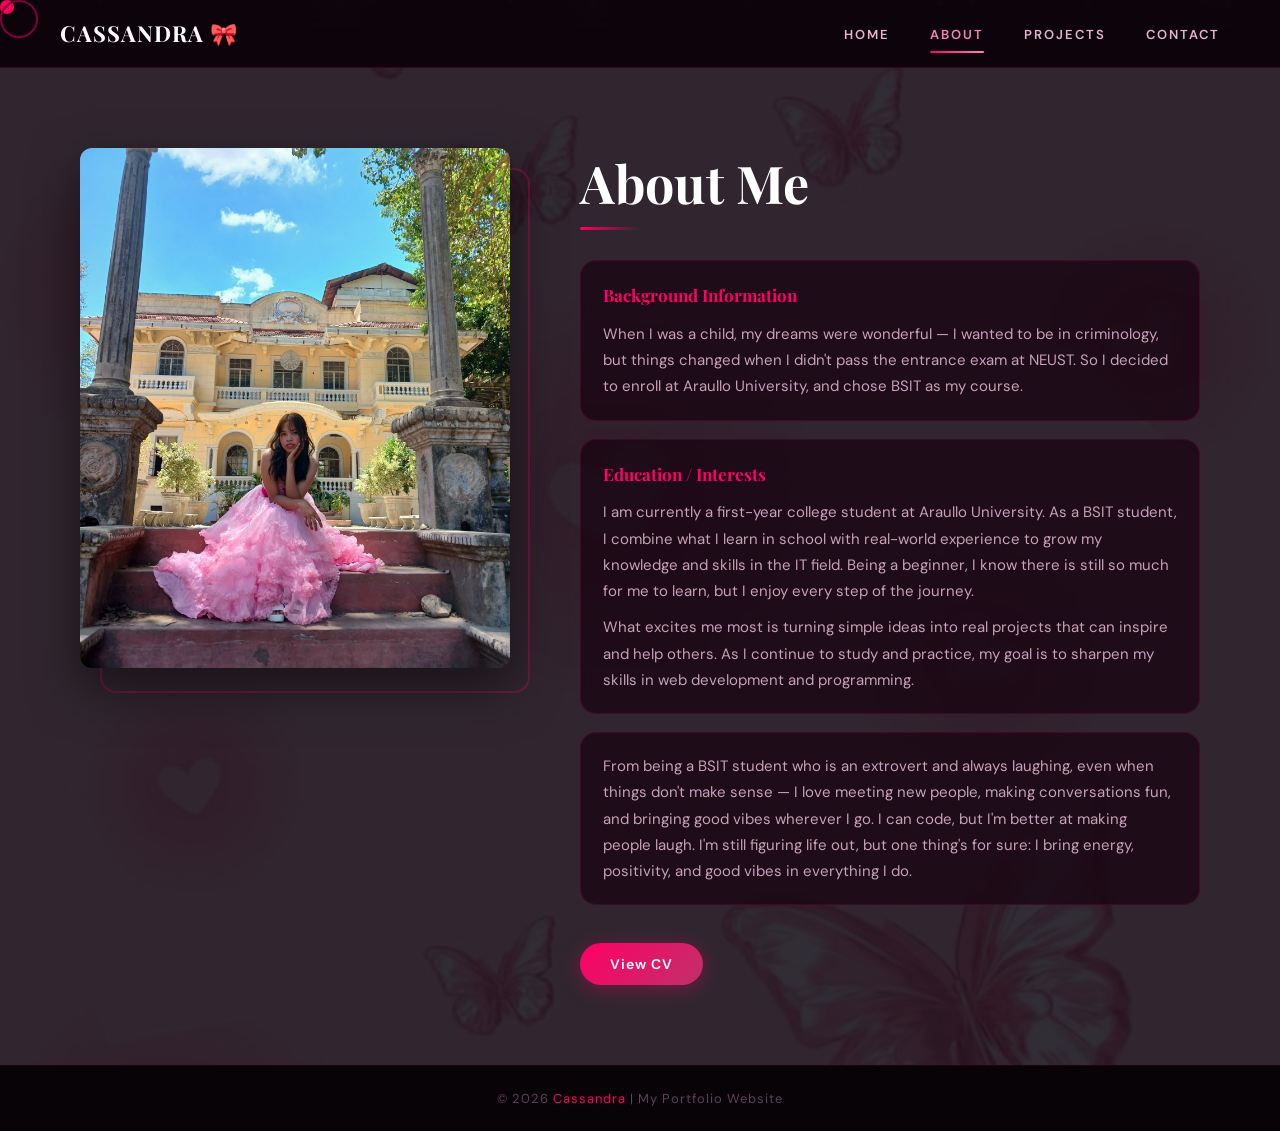
==== about.html @ ae6eec89 "Add files via upload" ====
<!DOCTYPE html>
<html lang="en">
<head>
    <meta charset="UTF-8">
    <meta name="viewport" content="width=device-width, initial-scale=1.0">
    <title>Cassandra | About</title>
    <link rel="stylesheet" href="style.css">
    <link rel="stylesheet" href="https://cdnjs.cloudflare.com/ajax/libs/font-awesome/6.5.0/css/all.min.css">
</head>
<body>

<div class="cursor" id="cursor"></div>
<div class="cursor-ring" id="cursorRing"></div>
<div class="page-overlay" id="pageOverlay"></div>
<div id="particles"></div>

<nav id="navbar">
    <div class="logo">CASSANDRA <span>🎀</span></div>
    <ul>
        <li><a href="index.html">HOME</a></li>
        <li><a href="about.html" class="active">ABOUT</a></li>
        <li><a href="projects.html">PROJECTS</a></li>
        <li><a href="contact.html">CONTACT</a></li>
    </ul>
</nav>

<section class="about" id="about">
    <div class="about-img reveal">
        <img src="cassandra.1.jpg" alt="About me photo" loading="lazy">
    </div>

    <div class="about-content">
        <h2 class="reveal">About Me</h2>

        <div class="about-box reveal">
            <h3>Background Information</h3>
            <p>
                When I was a child, my dreams were wonderful — I wanted to be in criminology,
                but things changed when I didn't pass the entrance exam at NEUST. So I decided
                to enroll at Araullo University, and chose BSIT as my course.
            </p>
        </div>

        <div class="about-box reveal">
            <h3>Education / Interests</h3>
            <p>
                I am currently a first-year college student at Araullo University.
                As a BSIT student, I combine what I learn in school with real-world experience to grow
                my knowledge and skills in the IT field. Being a beginner, I know there is still so much for
                me to learn, but I enjoy every step of the journey.
            </p>
            <p>
                What excites me most is turning simple ideas into real projects that
                can inspire and help others. As I continue to study and practice,
                my goal is to sharpen my skills in web development and programming.
            </p>
        </div>

        <div class="about-box reveal">
            <p>
                From being a BSIT student who is an extrovert and always laughing, even when things don't
                make sense — I love meeting new people, making conversations fun, and bringing
                good vibes wherever I go. I can code, but I'm better at making people laugh.
                I'm still figuring life out, but one thing's for sure: I bring energy,
                positivity, and good vibes in everything I do.
            </p>
        </div>

        <button class="cv-btn reveal">View CV</button>
    </div>
</section>

<footer>
    <p>© 2026 <span>Cassandra</span> | My Portfolio Website</p>
</footer>

<script>
const cursor = document.getElementById('cursor');
const ring   = document.getElementById('cursorRing');
document.addEventListener('mousemove', e => {
    cursor.style.transform = `translate(${e.clientX - 7}px, ${e.clientY - 7}px)`;
    ring.style.transform   = `translate(${e.clientX - 19}px, ${e.clientY - 19}px)`;
});

const container = document.getElementById('particles');
for (let i = 0; i < 18; i++) {
    const p = document.createElement('div');
    p.classList.add('particle');
    const size = Math.random() * 8 + 4;
    p.style.cssText = `width:${size}px;height:${size}px;left:${Math.random()*100}%;animation-duration:${Math.random()*12+8}s;animation-delay:${Math.random()*8}s;opacity:${Math.random()*0.5+0.1};`;
    container.appendChild(p);
}

window.addEventListener('scroll', () => {
    document.getElementById('navbar').classList.toggle('scrolled', window.scrollY > 50);
});

// Scroll reveal
const observer = new IntersectionObserver((entries) => {
    entries.forEach(e => { if (e.isIntersecting) e.target.classList.add('visible'); });
}, { threshold: 0.15 });
document.querySelectorAll('.reveal').forEach(el => observer.observe(el));

// Page transition
const overlay = document.getElementById('pageOverlay');
document.querySelectorAll('a[href]').forEach(link => {
    const href = link.getAttribute('href');
    if (!href.startsWith('#') && !href.startsWith('http') && href.endsWith('.html')) {
        link.addEventListener('click', e => {
            e.preventDefault();
            overlay.classList.add('active');
            setTimeout(() => { window.location.href = href; }, 480);
        });
    }
});
</script>
</body>
</html>
---- style.css ----
@import url('https://fonts.googleapis.com/css2?family=Playfair+Display:ital,wght@0,400;0,700;1,400&family=DM+Sans:wght@300;400;500;600&display=swap');

* {
    margin: 0;
    padding: 0;
    box-sizing: border-box;
    font-family: 'DM Sans', sans-serif;
}

html {
    scroll-behavior: smooth;
}

/* ─── Custom Cursor ─── */
body {
    cursor: none;
    background-color: #0d0409;
    color: #f5e6f0;
    overflow-x: hidden;
}

.cursor {
    width: 14px;
    height: 14px;
    background: #f06;
    border-radius: 50%;
    position: fixed;
    top: 0; left: 0;
    pointer-events: none;
    z-index: 99999;
    transition: transform 0.15s ease, background 0.2s;
    mix-blend-mode: difference;
}

.cursor-ring {
    width: 38px;
    height: 38px;
    border: 2px solid rgba(240, 0, 102, 0.5);
    border-radius: 50%;
    position: fixed;
    top: 0; left: 0;
    pointer-events: none;
    z-index: 99998;
    transition: transform 0.35s cubic-bezier(.23,1,.32,1);
}

/* ─── Page Transition Overlay ─── */
.page-overlay {
    position: fixed;
    inset: 0;
    background: linear-gradient(135deg, #cf2e7f, #8a0053);
    z-index: 9999;
    transform: scaleY(0);
    transform-origin: bottom;
    transition: transform 0.5s cubic-bezier(.76,0,.24,1);
}

.page-overlay.active {
    transform: scaleY(1);
    transform-origin: top;
}

/* ─── Particles ─── */
#particles {
    position: fixed;
    inset: 0;
    pointer-events: none;
    z-index: 0;
    overflow: hidden;
}

.particle {
    position: absolute;
    border-radius: 50%;
    background: rgba(240, 60, 180, 0.35);
    animation: floatUp linear infinite;
}

@keyframes floatUp {
    0%   { transform: translateY(100vh) scale(0); opacity: 0; }
    10%  { opacity: 1; }
    90%  { opacity: 1; }
    100% { transform: translateY(-10vh) scale(1.5); opacity: 0; }
}

/* ─── NAV ─── */
nav {
    display: flex;
    justify-content: space-between;
    align-items: center;
    padding: 18px 60px;
    background: rgba(15, 5, 12, 0.85);
    backdrop-filter: blur(18px);
    -webkit-backdrop-filter: blur(18px);
    border-bottom: 1px solid rgba(240, 0, 102, 0.2);
    position: sticky;
    top: 0;
    z-index: 1000;
    transition: background 0.3s;
}

nav.scrolled {
    background: rgba(10, 3, 8, 0.97);
    box-shadow: 0 4px 30px rgba(240, 0, 102, 0.15);
}

nav ul {
    display: flex;
    gap: 40px;
    list-style: none;
}

nav a {
    text-decoration: none;
    color: #e8b4d0;
    font-weight: 600;
    font-size: 13px;
    letter-spacing: 2px;
    text-transform: uppercase;
    position: relative;
    padding: 6px 0;
    transition: color 0.3s;
}

nav a::after {
    content: "";
    position: absolute;
    width: 0%;
    height: 2px;
    background: linear-gradient(to right, #f06, #ff80c0);
    left: 0;
    bottom: -4px;
    transition: width 0.35s ease;
    border-radius: 2px;
}

nav a:hover { color: #fff; }
nav a:hover::after { width: 100%; }
nav a.active { color: #ff80c0; }
nav a.active::after { width: 100%; }

nav a:active { transform: scale(0.9); }

.logo {
    color: #fff;
    font-family: 'Playfair Display', serif;
    font-weight: 700;
    font-size: 22px;
    letter-spacing: 1px;
}

.logo span { color: #f06; }

/* ─── HERO ─── */
.hero {
    display: flex;
    justify-content: space-between;
    align-items: center;
    padding: 80px 80px 60px;
    min-height: 100vh;
    position: relative;
    overflow: hidden;
    background: url("butterfly.1.jpg") center/cover no-repeat;
}

.hero::before {
    content: '';
    position: absolute;
    inset: 0;
    background: linear-gradient(135deg, rgba(5,0,10,0.88) 45%, rgba(140,0,80,0.4) 100%);
    z-index: 0;
}

.hero > * { position: relative; z-index: 1; }

/* hero text reveal */
.content h3,
.content h1,
.content p,
.buttons,
.socials {
    opacity: 0;
    transform: translateY(30px);
    animation: fadeUp 0.8s forwards;
}

.content h3 { animation-delay: 0.2s; }
.content h1 { animation-delay: 0.4s; }
.content p  { animation-delay: 0.6s; }
.buttons    { animation-delay: 0.75s; }
.socials    { animation-delay: 0.9s; }

@keyframes fadeUp {
    to { opacity: 1; transform: translateY(0); }
}

.content h3 {
    font-family: 'DM Sans', sans-serif;
    font-size: 20px;
    color: #f0b8d8;
    letter-spacing: 1px;
    font-weight: 400;
    margin-bottom: 8px;
}

.content h1 {
    font-family: 'Playfair Display', serif;
    font-size: 88px;
    line-height: 1;
    color: #fff;
    text-shadow: 0 0 60px rgba(240,0,102,0.5);
    margin-bottom: 20px;
}

.content h1 em {
    color: #f06;
    font-style: italic;
}

.content > p {
    font-size: 16px;
    color: #d0a0be;
    max-width: 380px;
    line-height: 1.7;
}

/* Buttons */
.buttons {
    margin-top: 40px;
    display: flex;
    gap: 16px;
    flex-wrap: wrap;
}

.btn1, .btn2 {
    padding: 14px 32px;
    border-radius: 50px;
    font-size: 14px;
    font-weight: 600;
    letter-spacing: 1px;
    cursor: pointer;
    transition: all 0.35s cubic-bezier(.23,1,.32,1);
    position: relative;
    overflow: hidden;
}

.btn1 {
    background: linear-gradient(135deg, #f06, #c0306a);
    border: none;
    color: #fff;
    box-shadow: 0 4px 20px rgba(240,0,102,0.4);
}

.btn1::after {
    content: '';
    position: absolute;
    inset: 0;
    background: linear-gradient(135deg, #ff80c0, #f06);
    opacity: 0;
    transition: opacity 0.35s;
}

.btn1:hover { transform: translateY(-3px) scale(1.04); box-shadow: 0 8px 30px rgba(240,0,102,0.55); }
.btn1:hover::after { opacity: 1; }
.btn1 span { position: relative; z-index: 1; }

.btn2 {
    background: transparent;
    border: 1.5px solid rgba(240,0,102,0.6);
    color: #f0b8d8;
}

.btn2:hover {
    background: rgba(240,0,102,0.12);
    border-color: #f06;
    color: #fff;
    transform: translateY(-3px);
}

/* Socials */
.socials {
    margin-top: 36px;
    display: flex;
    gap: 18px;
}

.socials a {
    display: flex;
    align-items: center;
    justify-content: center;
    width: 44px;
    height: 44px;
    border-radius: 50%;
    border: 1.5px solid rgba(240,0,102,0.4);
    color: #d080b0;
    font-size: 18px;
    transition: all 0.3s ease;
    text-decoration: none;
}

.socials a:hover {
    background: rgba(240,0,102,0.15);
    border-color: #f06;
    color: #fff;
    transform: translateY(-4px) rotate(-6deg);
    box-shadow: 0 6px 20px rgba(240,0,102,0.3);
}

/* Hero image */
.image {
    position: relative;
    flex-shrink: 0;
    opacity: 0;
    animation: fadeUp 1s 0.5s forwards;
}

.image::before {
    content: '';
    position: absolute;
    inset: -10px;
    border-radius: 35px;
    background: linear-gradient(135deg, rgba(240,0,102,0.4), transparent 60%);
    z-index: -1;
    animation: glow 3s ease-in-out infinite alternate;
}

@keyframes glow {
    from { box-shadow: 0 0 30px rgba(240,0,102,0.3); }
    to   { box-shadow: 0 0 60px rgba(240,0,102,0.7); }
}

.image img {
    width: 460px;
    height: 520px;
    object-fit: cover;
    border-radius: 30px;
    box-shadow: 0 20px 60px rgba(0,0,0,0.6);
    transition: transform 0.5s cubic-bezier(.23,1,.32,1);
}

.image img:hover {
    transform: scale(1.03) rotate(1deg);
}

/* Floating badge */
.hero-badge {
    position: absolute;
    bottom: -20px;
    left: -30px;
    background: rgba(240,0,102,0.15);
    border: 1px solid rgba(240,0,102,0.4);
    backdrop-filter: blur(10px);
    border-radius: 16px;
    padding: 14px 20px;
    font-size: 13px;
    color: #f0b8d8;
    font-weight: 500;
    animation: floatBadge 3s ease-in-out infinite;
}

@keyframes floatBadge {
    0%, 100% { transform: translateY(0); }
    50%       { transform: translateY(-8px); }
}

/* ─── ABOUT ─── */
.about {
    display: flex;
    justify-content: space-between;
    align-items: flex-start;
    padding: 80px 80px;
    gap: 70px;
    position: relative;
    background: url("butterfly.4.jpg") center/cover no-repeat;
    min-height: 100vh;
}

.about::before {
    content: '';
    position: absolute;
    inset: 0;
    background: rgba(5, 0, 10, 0.82);
    z-index: 0;
}

.about > * { position: relative; z-index: 1; }

.about-img {
    flex-shrink: 0;
    position: relative;
}

.about-img::after {
    content: '';
    position: absolute;
    top: 20px;
    left: 20px;
    right: -20px;
    bottom: -20px;
    border: 2px solid rgba(240,0,102,0.3);
    border-radius: 16px;
    z-index: -1;
    transition: all 0.4s;
}

.about-img:hover::after {
    top: 10px; left: 10px;
    right: -10px; bottom: -10px;
    border-color: rgba(240,0,102,0.7);
}

.about-img img {
    width: 430px;
    height: 520px;
    object-fit: cover;
    border-radius: 12px;
    box-shadow: 0 20px 50px rgba(0,0,0,0.5);
    transition: transform 0.5s ease;
}

.about-img:hover img { transform: scale(1.02); }

.about-content h2 {
    font-family: 'Playfair Display', serif;
    font-size: 52px;
    color: #fff;
    margin-bottom: 30px;
    position: relative;
}

.about-content h2::after {
    content: '';
    display: block;
    width: 60px;
    height: 3px;
    background: linear-gradient(to right, #f06, transparent);
    margin-top: 10px;
    border-radius: 2px;
}

.about-box {
    background: rgba(25, 5, 18, 0.75);
    border: 1px solid rgba(240,0,102,0.18);
    padding: 20px 22px;
    border-radius: 16px;
    color: #c8a0bc;
    text-align: left;
    margin-bottom: 18px;
    line-height: 1.75;
    font-size: 15px;
    transition: border-color 0.3s, background 0.3s;
    backdrop-filter: blur(6px);
}

.about-box:hover {
    border-color: rgba(240,0,102,0.45);
    background: rgba(35,5,25,0.85);
}

.about-box h3 {
    font-family: 'Playfair Display', serif;
    font-size: 17px;
    color: #f06;
    margin-bottom: 10px;
}

.about-box p { margin-bottom: 10px; }
.about-box p:last-child { margin-bottom: 0; }

.cv-btn {
    margin-top: 20px;
    background: linear-gradient(135deg, #f06, #c0306a);
    padding: 12px 30px;
    border: none;
    border-radius: 50px;
    color: #fff;
    font-size: 14px;
    font-weight: 600;
    cursor: pointer;
    letter-spacing: 1px;
    transition: all 0.35s ease;
    box-shadow: 0 4px 20px rgba(240,0,102,0.35);
}

.cv-btn:hover {
    transform: translateY(-3px);
    box-shadow: 0 8px 30px rgba(240,0,102,0.55);
}

/* ─── PROJECTS ─── */
.projects {
    padding: 80px 60px;
    text-align: center;
    position: relative;
    min-height: 100vh;
    background: linear-gradient(180deg, #0d0409 0%, #160610 100%);
}

/* Subtle grid bg */
.projects::before {
    content: '';
    position: absolute;
    inset: 0;
    background-image: linear-gradient(rgba(240,0,102,0.04) 1px, transparent 1px),
                      linear-gradient(90deg, rgba(240,0,102,0.04) 1px, transparent 1px);
    background-size: 50px 50px;
    z-index: 0;
}

.projects > * { position: relative; z-index: 1; }

.projects h2 {
    font-family: 'Playfair Display', serif;
    font-size: 48px;
    color: #fff;
    margin-bottom: 12px;
    display: inline-block;
    position: relative;
}

.projects h2::after {
    content: '';
    display: block;
    width: 70%;
    height: 3px;
    background: linear-gradient(to right, transparent, #f06, transparent);
    margin: 10px auto 0;
    border-radius: 2px;
}

.proj-desc {
    display: block;
    font-size: 15px;
    color: #a07090;
    max-width: 550px;
    margin: 0 auto 50px;
    line-height: 1.7;
}

.project-container {
    display: grid;
    grid-template-columns: repeat(auto-fit, minmax(240px, 1fr));
    gap: 28px;
    max-width: 1100px;
    margin: 0 auto;
}

.card {
    background: rgba(18, 4, 14, 0.9);
    border: 1px solid rgba(240,0,102,0.15);
    padding: 0;
    border-radius: 16px;
    transition: all 0.4s cubic-bezier(.23,1,.32,1);
    color: #e0b8cf;
    text-align: left;
    overflow: hidden;
    position: relative;
}

.card::before {
    content: '';
    position: absolute;
    top: 0; left: 0; right: 0;
    height: 3px;
    background: linear-gradient(to right, #f06, #ff80c0);
    transform: scaleX(0);
    transition: transform 0.4s ease;
    transform-origin: left;
}

.card:hover::before { transform: scaleX(1); }

.card:hover {
    transform: translateY(-12px);
    border-color: rgba(240,0,102,0.5);
    box-shadow: 0 20px 50px rgba(240,0,102,0.2);
}

.card-img-wrap {
    position: relative;
    overflow: hidden;
    height: 170px;
}

.card img {
    width: 100%;
    height: 170px;
    object-fit: cover;
    transition: transform 0.6s ease;
    display: block;
}

.card:hover img { transform: scale(1.08); }

.card-body { padding: 18px 16px; }

.card h3 {
    font-family: 'Playfair Display', serif;
    font-size: 18px;
    color: #fff;
    margin-bottom: 6px;
}

.highlight {
    font-size: 12px !important;
    color: #f06 !important;
    font-weight: 600;
    letter-spacing: 1px;
    text-transform: uppercase;
    margin-bottom: 8px !important;
}

.card p {
    font-size: 13px;
    color: #9070a0;
    line-height: 1.6;
    margin-bottom: 14px;
}

.card a {
    display: inline-flex;
    align-items: center;
    gap: 6px;
    color: #f06;
    text-decoration: none;
    font-size: 13px;
    font-weight: 600;
    letter-spacing: 0.5px;
    transition: gap 0.2s, color 0.2s;
}

.card a::after { content: '→'; }
.card a:hover { gap: 10px; color: #ff80c0; }

/* ─── CONTACT ─── */
#contact {
    padding: 80px 80px;
    position: relative;
    min-height: 100vh;
    background: url("butterfly.3.jpg") center/cover no-repeat;
    display: flex;
    flex-direction: column;
    align-items: center;
}

#contact::before {
    content: '';
    position: absolute;
    inset: 0;
    background: rgba(5, 0, 10, 0.83);
    z-index: 0;
}

#contact > * { position: relative; z-index: 1; }

#contact h2 {
    font-family: 'Playfair Display', serif;
    font-size: 48px;
    color: #fff;
    margin-bottom: 12px;
    text-align: center;
}

#contact h2::after {
    content: '';
    display: block;
    width: 60px;
    height: 3px;
    background: linear-gradient(to right, #f06, transparent);
    margin: 10px auto 0;
    border-radius: 2px;
}

.contact-subtitle {
    font-size: 15px;
    color: #a07090;
    margin-bottom: 50px;
    text-align: center;
}

.contact-grid {
    display: grid;
    grid-template-columns: 1fr 1fr;
    gap: 50px;
    max-width: 900px;
    width: 100%;
}

form {
    display: flex;
    flex-direction: column;
    gap: 16px;
}

form label {
    font-size: 13px;
    font-weight: 600;
    letter-spacing: 1px;
    text-transform: uppercase;
    color: #c080a0;
    margin-bottom: -8px;
}

form input,
form textarea {
    background: rgba(18, 4, 14, 0.8);
    border: 1px solid rgba(240,0,102,0.25);
    border-radius: 10px;
    padding: 14px 16px;
    color: #f0e0ec;
    font-size: 15px;
    font-family: 'DM Sans', sans-serif;
    outline: none;
    transition: border-color 0.3s, box-shadow 0.3s;
    backdrop-filter: blur(6px);
}

form input:focus,
form textarea:focus {
    border-color: #f06;
    box-shadow: 0 0 0 3px rgba(240,0,102,0.15);
}

form textarea { resize: vertical; min-height: 120px; }

form button[type="submit"] {
    background: linear-gradient(135deg, #f06, #c0306a);
    border: none;
    color: #fff;
    padding: 14px;
    border-radius: 50px;
    font-size: 15px;
    font-weight: 600;
    letter-spacing: 1px;
    cursor: pointer;
    transition: all 0.35s ease;
    box-shadow: 0 4px 20px rgba(240,0,102,0.35);
    margin-top: 8px;
}

form button[type="submit"]:hover {
    transform: translateY(-3px);
    box-shadow: 0 8px 30px rgba(240,0,102,0.55);
}

.contact-info-panel {
    display: flex;
    flex-direction: column;
    justify-content: center;
    gap: 24px;
}

.contact-info-panel h3 {
    font-family: 'Playfair Display', serif;
    font-size: 24px;
    color: #fff;
    margin-bottom: 8px;
}

.info-item {
    display: flex;
    align-items: center;
    gap: 14px;
    font-size: 14px;
    color: #c0a0b8;
    transition: color 0.3s;
}

.info-item i {
    width: 40px;
    height: 40px;
    border-radius: 50%;
    border: 1px solid rgba(240,0,102,0.35);
    display: flex;
    align-items: center;
    justify-content: center;
    color: #f06;
    flex-shrink: 0;
    transition: all 0.3s;
}

.info-item:hover i {
    background: rgba(240,0,102,0.15);
    border-color: #f06;
    transform: scale(1.1);
}

.info-item a {
    color: #c0a0b8;
    text-decoration: none;
    transition: color 0.3s;
}

.info-item a:hover { color: #f06; }

/* ─── SECTION borders ─── */
section {
    position: relative;
}

/* ─── FOOTER ─── */
footer {
    text-align: center;
    padding: 24px;
    background: #080306;
    color: #60405a;
    font-size: 13px;
    border-top: 1px solid rgba(240,0,102,0.1);
    letter-spacing: 1px;
}

footer span { color: #f06; }

/* ─── Scroll reveal (JS-driven) ─── */
.reveal {
    opacity: 0;
    transform: translateY(40px);
    transition: opacity 0.8s ease, transform 0.8s cubic-bezier(.23,1,.32,1);
}

.reveal.visible {
    opacity: 1;
    transform: translateY(0);
}

/* ─── Responsive ─── */
@media (max-width: 900px) {
    .hero { flex-direction: column; padding: 60px 30px; text-align: center; }
    .content h1 { font-size: 60px; }
    .image img { width: 100%; height: auto; }
    .about { flex-direction: column; padding: 60px 30px; }
    .about-img img { width: 100%; height: auto; }
    .contact-grid { grid-template-columns: 1fr; }
    nav { padding: 16px 24px; }
    nav ul { gap: 20px; }
}
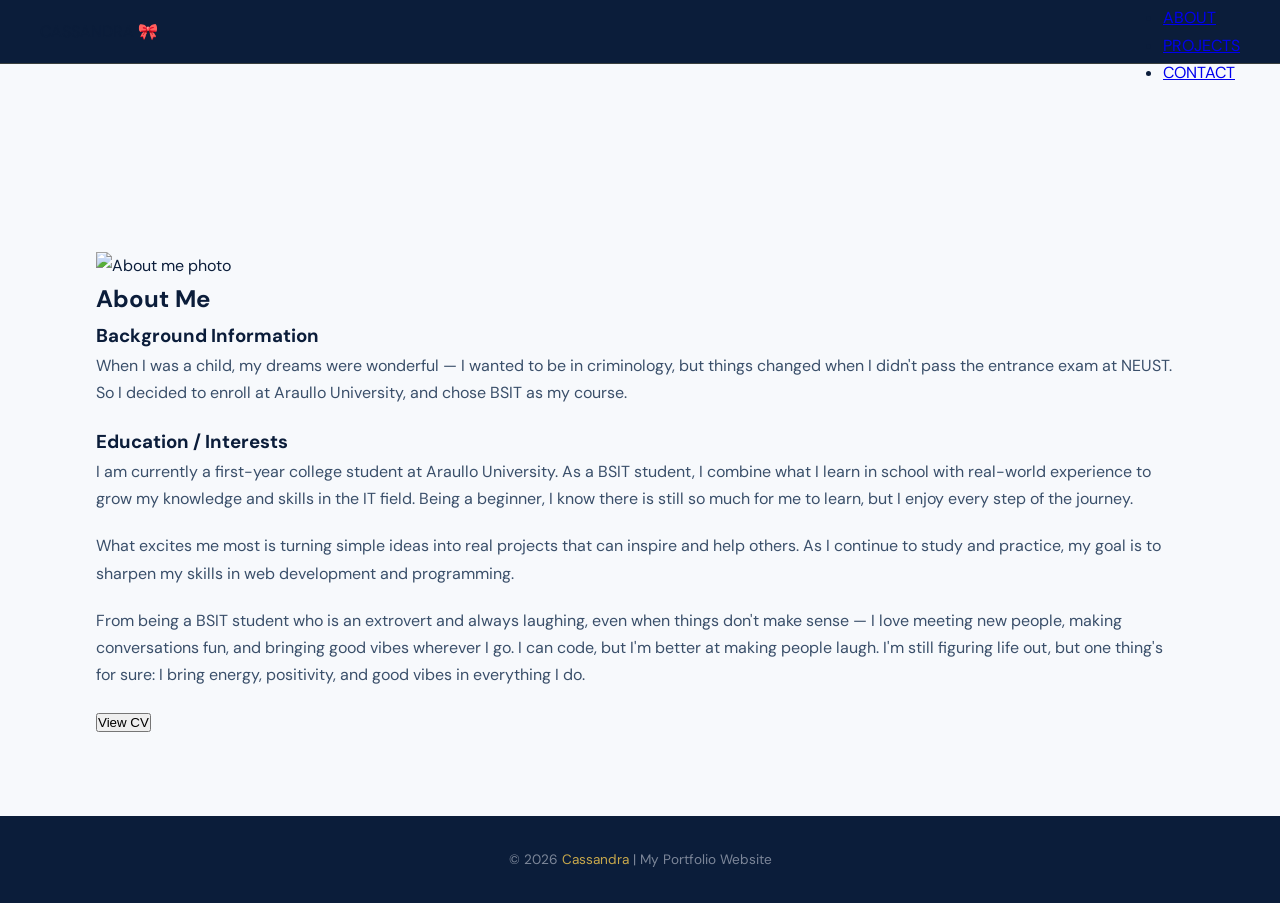
==== commit 6cf67c79: "Update about.html" ====
--- a/about.html
+++ b/about.html
@@ -4,7 +4,7 @@
     <meta charset="UTF-8">
     <meta name="viewport" content="width=device-width, initial-scale=1.0">
     <title>Cassandra | About</title>
-    <link rel="stylesheet" href="style.css">
+    <<link rel="stylesheet" href="css/style.css">
     <link rel="stylesheet" href="https://cdnjs.cloudflare.com/ajax/libs/font-awesome/6.5.0/css/all.min.css">
 </head>
 <body>
@@ -26,7 +26,7 @@
 
 <section class="about" id="about">
     <div class="about-img reveal">
-        <img src="cassandra.1.jpg" alt="About me photo" loading="lazy">
+        <img src="image/cassandra.1.jpg" alt="About me photo" loading="lazy">
     </div>
 
     <div class="about-content">
@@ -115,4 +115,4 @@
 });
 </script>
 </body>
-</html>+</html>
--- a/css/style.css
+++ b/css/style.css
@@ -0,0 +1,590 @@
+@import url('https://fonts.googleapis.com/css2?family=Playfair+Display:wght@400;600;700&family=DM+Sans:ital,wght@0,300;0,400;0,500;1,300&display=swap');
+ 
+*, *::before, *::after { box-sizing: border-box; margin: 0; padding: 0; }
+ 
+:root {
+  --navy:       #0b1d3a;
+  --navy-mid:   #122654;
+  --navy-light: #1b3a7a;
+  --gold:       #c8a84b;
+  --gold-light: #e8cb7a;
+  --white:      #f7f9fc;
+  --off-white:  #edf0f7;
+  --muted:      #6b7f9e;
+  --border:     rgba(200,168,75,0.25);
+  --shadow:     0 4px 32px rgba(11,29,58,0.12);
+  --font-serif: 'Playfair Display', Georgia, serif;
+  --font-sans:  'DM Sans', system-ui, sans-serif;
+  --transition: 0.25s ease;
+}
+ 
+html { scroll-behavior: smooth; }
+ 
+body {
+  font-family: var(--font-sans);
+  background: var(--white);
+  color: var(--navy);
+  line-height: 1.7;
+  font-size: 16px;
+}
+ 
+/* ── NAV ── */
+nav {
+  position: fixed;
+  top: 0; left: 0; right: 0;
+  z-index: 100;
+  background: var(--navy);
+  border-bottom: 1px solid var(--border);
+  display: flex;
+  align-items: center;
+  justify-content: space-between;
+  padding: 0 2.5rem;
+  height: 64px;
+}
+ 
+.nav-logo {
+  font-family: var(--font-serif);
+  font-size: 1.3rem;
+  color: var(--gold);
+  text-decoration: none;
+  letter-spacing: 0.02em;
+}
+ 
+.nav-links {
+  display: flex;
+  gap: 2rem;
+  list-style: none;
+}
+ 
+.nav-links a {
+  color: var(--off-white);
+  text-decoration: none;
+  font-size: 0.88rem;
+  font-weight: 400;
+  letter-spacing: 0.08em;
+  text-transform: uppercase;
+  transition: color var(--transition);
+  position: relative;
+}
+ 
+.nav-links a::after {
+  content: '';
+  position: absolute;
+  bottom: -4px; left: 0; right: 0;
+  height: 1px;
+  background: var(--gold);
+  transform: scaleX(0);
+  transition: transform var(--transition);
+}
+ 
+.nav-links a:hover,
+.nav-links a.active { color: var(--gold); }
+.nav-links a:hover::after,
+.nav-links a.active::after { transform: scaleX(1); }
+ 
+/* hamburger */
+.hamburger {
+  display: none;
+  flex-direction: column;
+  gap: 5px;
+  cursor: pointer;
+  background: none;
+  border: none;
+  padding: 4px;
+}
+.hamburger span {
+  display: block;
+  width: 24px;
+  height: 2px;
+  background: var(--off-white);
+  transition: var(--transition);
+}
+ 
+/* ── PAGE WRAPPER ── */
+main { padding-top: 64px; }
+ 
+/* ── HERO (index) ── */
+.hero {
+  min-height: calc(100vh - 64px);
+  background: linear-gradient(135deg, var(--navy) 0%, var(--navy-mid) 60%, var(--navy-light) 100%);
+  display: grid;
+  grid-template-columns: 1fr 1fr;
+  align-items: center;
+  gap: 3rem;
+  padding: 5rem 6rem;
+  position: relative;
+  overflow: hidden;
+}
+ 
+.hero::before {
+  content: '';
+  position: absolute;
+  top: -120px; right: -120px;
+  width: 500px; height: 500px;
+  border-radius: 50%;
+  border: 1px solid var(--border);
+  pointer-events: none;
+}
+.hero::after {
+  content: '';
+  position: absolute;
+  bottom: -80px; left: -80px;
+  width: 300px; height: 300px;
+  border-radius: 50%;
+  border: 1px solid var(--border);
+  pointer-events: none;
+}
+ 
+.hero-text { animation: fadeUp 0.8s ease both; }
+ 
+.hero-eyebrow {
+  font-size: 0.8rem;
+  letter-spacing: 0.18em;
+  text-transform: uppercase;
+  color: var(--gold);
+  margin-bottom: 1rem;
+  font-weight: 500;
+}
+ 
+.hero-text h1 {
+  font-family: var(--font-serif);
+  font-size: clamp(2.4rem, 5vw, 3.8rem);
+  color: var(--white);
+  line-height: 1.15;
+  margin-bottom: 1.25rem;
+}
+ 
+.hero-text h1 em {
+  font-style: italic;
+  color: var(--gold-light);
+}
+ 
+.hero-text p {
+  color: rgba(237,240,247,0.75);
+  font-size: 1.05rem;
+  font-weight: 300;
+  max-width: 440px;
+  margin-bottom: 2rem;
+}
+ 
+.btn {
+  display: inline-block;
+  padding: 0.75rem 2rem;
+  background: var(--gold);
+  color: var(--navy);
+  text-decoration: none;
+  font-size: 0.85rem;
+  font-weight: 500;
+  letter-spacing: 0.06em;
+  text-transform: uppercase;
+  border-radius: 2px;
+  transition: background var(--transition), transform var(--transition);
+}
+.btn:hover { background: var(--gold-light); transform: translateY(-2px); }
+ 
+.btn-outline {
+  background: transparent;
+  border: 1px solid var(--gold);
+  color: var(--gold);
+  margin-left: 1rem;
+}
+.btn-outline:hover { background: rgba(200,168,75,0.1); transform: translateY(-2px); }
+ 
+.hero-photo {
+  display: flex;
+  justify-content: center;
+  animation: fadeUp 0.8s 0.2s ease both;
+}
+ 
+.hero-photo .photo-frame {
+  width: 320px; height: 380px;
+  border: 2px solid var(--border);
+  border-radius: 4px;
+  overflow: hidden;
+  position: relative;
+}
+ 
+.hero-photo .photo-frame img {
+  width: 100%; height: 100%;
+  object-fit: cover;
+}
+ 
+.photo-placeholder {
+  width: 100%; height: 100%;
+  background: var(--navy-light);
+  display: flex;
+  flex-direction: column;
+  align-items: center;
+  justify-content: center;
+  color: rgba(237,240,247,0.4);
+  font-size: 0.85rem;
+  gap: 0.75rem;
+}
+ 
+.photo-placeholder svg {
+  width: 64px; height: 64px;
+  opacity: 0.3;
+}
+ 
+/* ── SECTION SHARED ── */
+section { padding: 5rem 6rem; }
+ 
+.section-label {
+  font-size: 0.75rem;
+  letter-spacing: 0.2em;
+  text-transform: uppercase;
+  color: var(--gold);
+  font-weight: 500;
+  margin-bottom: 0.5rem;
+}
+ 
+.section-title {
+  font-family: var(--font-serif);
+  font-size: clamp(1.8rem, 3.5vw, 2.6rem);
+  color: var(--navy);
+  margin-bottom: 1rem;
+  line-height: 1.2;
+}
+ 
+.section-divider {
+  width: 48px;
+  height: 2px;
+  background: var(--gold);
+  margin-bottom: 2.5rem;
+}
+ 
+/* ── HOME HIGHLIGHTS ── */
+.highlights {
+  background: var(--off-white);
+  display: grid;
+  grid-template-columns: repeat(3, 1fr);
+  gap: 2rem;
+}
+ 
+.highlight-card {
+  background: var(--white);
+  border: 1px solid rgba(11,29,58,0.08);
+  border-radius: 4px;
+  padding: 2rem 1.75rem;
+  transition: box-shadow var(--transition), transform var(--transition);
+}
+ 
+.highlight-card:hover {
+  box-shadow: var(--shadow);
+  transform: translateY(-4px);
+}
+ 
+.highlight-icon {
+  width: 40px; height: 40px;
+  border-radius: 50%;
+  background: rgba(200,168,75,0.12);
+  display: flex; align-items: center; justify-content: center;
+  margin-bottom: 1rem;
+}
+.highlight-icon svg { width: 20px; height: 20px; stroke: var(--gold); fill: none; stroke-width: 2; }
+ 
+.highlight-card h3 {
+  font-family: var(--font-serif);
+  font-size: 1.15rem;
+  color: var(--navy);
+  margin-bottom: 0.5rem;
+}
+ 
+.highlight-card p { color: var(--muted); font-size: 0.92rem; }
+ 
+/* ── ABOUT PAGE ── */
+.about-grid {
+  display: grid;
+  grid-template-columns: 1fr 1.6fr;
+  gap: 4rem;
+  align-items: start;
+}
+ 
+.about-sidebar {
+  position: sticky;
+  top: 5rem;
+}
+ 
+.about-photo {
+  width: 100%;
+  aspect-ratio: 3/4;
+  border: 2px solid var(--border);
+  border-radius: 4px;
+  overflow: hidden;
+  margin-bottom: 1.5rem;
+}
+.about-photo img { width: 100%; height: 100%; object-fit: cover; }
+ 
+.about-info p {
+  font-size: 0.9rem;
+  color: var(--muted);
+  margin-bottom: 0.4rem;
+}
+.about-info strong { color: var(--navy); }
+ 
+.about-content p {
+  color: #3a4f6a;
+  margin-bottom: 1.25rem;
+  font-size: 1rem;
+}
+ 
+.skills-grid {
+  display: grid;
+  grid-template-columns: 1fr 1fr;
+  gap: 1rem;
+  margin-top: 2rem;
+}
+ 
+.skill-tag {
+  background: var(--off-white);
+  border: 1px solid rgba(11,29,58,0.1);
+  border-left: 3px solid var(--gold);
+  padding: 0.6rem 1rem;
+  font-size: 0.88rem;
+  color: var(--navy-mid);
+  border-radius: 0 2px 2px 0;
+}
+ 
+.education-block {
+  margin-top: 2.5rem;
+  border-top: 1px solid var(--off-white);
+  padding-top: 2rem;
+}
+ 
+.edu-item {
+  padding: 1.25rem 0;
+  border-bottom: 1px solid var(--off-white);
+}
+.edu-item:last-child { border-bottom: none; }
+ 
+.edu-year {
+  font-size: 0.8rem;
+  color: var(--gold);
+  letter-spacing: 0.08em;
+  font-weight: 500;
+  margin-bottom: 0.25rem;
+}
+.edu-item h4 {
+  font-family: var(--font-serif);
+  font-size: 1.05rem;
+  color: var(--navy);
+  margin-bottom: 0.15rem;
+}
+.edu-item p { font-size: 0.9rem; color: var(--muted); }
+ 
+/* ── PROJECTS PAGE ── */
+.projects-intro {
+  max-width: 620px;
+  margin-bottom: 3rem;
+}
+.projects-intro p { color: var(--muted); }
+ 
+.projects-grid {
+  display: grid;
+  grid-template-columns: repeat(auto-fill, minmax(320px, 1fr));
+  gap: 2rem;
+}
+ 
+.project-card {
+  background: var(--white);
+  border: 1px solid rgba(11,29,58,0.09);
+  border-radius: 4px;
+  overflow: hidden;
+  transition: box-shadow var(--transition), transform var(--transition);
+}
+.project-card:hover { box-shadow: var(--shadow); transform: translateY(-5px); }
+ 
+.project-thumb {
+  height: 200px;
+  background: linear-gradient(135deg, var(--navy) 0%, var(--navy-light) 100%);
+  display: flex; align-items: center; justify-content: center;
+  position: relative;
+  overflow: hidden;
+}
+ 
+.project-thumb-label {
+  font-family: var(--font-serif);
+  font-size: 1.6rem;
+  color: rgba(237,240,247,0.15);
+  letter-spacing: 0.05em;
+  position: absolute;
+}
+ 
+.project-badge {
+  position: absolute;
+  top: 1rem; right: 1rem;
+  background: var(--gold);
+  color: var(--navy);
+  font-size: 0.72rem;
+  font-weight: 500;
+  letter-spacing: 0.08em;
+  text-transform: uppercase;
+  padding: 0.25rem 0.65rem;
+  border-radius: 2px;
+}
+ 
+.project-body { padding: 1.5rem; }
+ 
+.project-body h3 {
+  font-family: var(--font-serif);
+  font-size: 1.2rem;
+  color: var(--navy);
+  margin-bottom: 0.5rem;
+}
+ 
+.project-body p { font-size: 0.9rem; color: var(--muted); margin-bottom: 1.25rem; }
+ 
+.project-tags { display: flex; flex-wrap: wrap; gap: 0.4rem; margin-bottom: 1.25rem; }
+ 
+.tag {
+  font-size: 0.75rem;
+  background: var(--off-white);
+  color: var(--navy-mid);
+  padding: 0.2rem 0.6rem;
+  border-radius: 2px;
+}
+ 
+.project-link {
+  font-size: 0.82rem;
+  color: var(--gold);
+  text-decoration: none;
+  font-weight: 500;
+  letter-spacing: 0.04em;
+  transition: color var(--transition);
+}
+.project-link:hover { color: var(--navy); }
+ 
+/* ── CONTACT PAGE ── */
+.contact-grid {
+  display: grid;
+  grid-template-columns: 1fr 1.4fr;
+  gap: 5rem;
+  align-items: start;
+}
+ 
+.contact-info h2 {
+  font-family: var(--font-serif);
+  font-size: 1.8rem;
+  color: var(--navy);
+  margin-bottom: 1rem;
+}
+.contact-info p { color: var(--muted); margin-bottom: 2rem; }
+ 
+.contact-item {
+  display: flex;
+  align-items: center;
+  gap: 0.85rem;
+  margin-bottom: 1rem;
+  font-size: 0.95rem;
+  color: var(--navy-mid);
+}
+.contact-item svg { width: 18px; height: 18px; stroke: var(--gold); fill: none; stroke-width: 2; flex-shrink: 0; }
+.contact-item a { color: inherit; text-decoration: none; }
+.contact-item a:hover { color: var(--gold); }
+ 
+.social-links { display: flex; gap: 0.85rem; margin-top: 2rem; }
+.social-link {
+  width: 40px; height: 40px;
+  border: 1px solid rgba(11,29,58,0.15);
+  border-radius: 50%;
+  display: flex; align-items: center; justify-content: center;
+  transition: border-color var(--transition), background var(--transition);
+  text-decoration: none;
+}
+.social-link svg { width: 16px; height: 16px; stroke: var(--navy-mid); fill: none; stroke-width: 2; }
+.social-link:hover { border-color: var(--gold); background: rgba(200,168,75,0.08); }
+.social-link:hover svg { stroke: var(--gold); }
+ 
+/* ── FORM ── */
+.form-group { margin-bottom: 1.25rem; }
+ 
+label {
+  display: block;
+  font-size: 0.82rem;
+  letter-spacing: 0.06em;
+  text-transform: uppercase;
+  color: var(--navy-mid);
+  font-weight: 500;
+  margin-bottom: 0.4rem;
+}
+ 
+input, textarea, select {
+  width: 100%;
+  padding: 0.75rem 1rem;
+  border: 1px solid rgba(11,29,58,0.15);
+  border-radius: 2px;
+  font-family: var(--font-sans);
+  font-size: 0.95rem;
+  color: var(--navy);
+  background: var(--white);
+  transition: border-color var(--transition);
+  outline: none;
+}
+input:focus, textarea:focus { border-color: var(--gold); }
+textarea { resize: vertical; min-height: 130px; }
+ 
+.form-row { display: grid; grid-template-columns: 1fr 1fr; gap: 1rem; }
+ 
+.btn-submit {
+  display: inline-block;
+  padding: 0.8rem 2.5rem;
+  background: var(--navy);
+  color: var(--white);
+  border: none;
+  font-family: var(--font-sans);
+  font-size: 0.85rem;
+  font-weight: 500;
+  letter-spacing: 0.08em;
+  text-transform: uppercase;
+  border-radius: 2px;
+  cursor: pointer;
+  transition: background var(--transition), transform var(--transition);
+}
+.btn-submit:hover { background: var(--navy-light); transform: translateY(-2px); }
+ 
+/* ── FOOTER ── */
+footer {
+  background: var(--navy);
+  color: rgba(237,240,247,0.5);
+  text-align: center;
+  padding: 2rem;
+  font-size: 0.85rem;
+}
+footer span { color: var(--gold); }
+ 
+/* ── ANIMATIONS ── */
+@keyframes fadeUp {
+  from { opacity: 0; transform: translateY(24px); }
+  to   { opacity: 1; transform: translateY(0); }
+}
+ 
+.fade-up {
+  opacity: 0;
+  transform: translateY(24px);
+  transition: opacity 0.6s ease, transform 0.6s ease;
+}
+.fade-up.visible { opacity: 1; transform: translateY(0); }
+ 
+/* ── RESPONSIVE ── */
+@media (max-width: 900px) {
+  nav { padding: 0 1.5rem; }
+  .nav-links { display: none; flex-direction: column; position: absolute; top: 64px; left: 0; right: 0; background: var(--navy); padding: 1.5rem; gap: 1.25rem; border-bottom: 1px solid var(--border); }
+  .nav-links.open { display: flex; }
+  .hamburger { display: flex; }
+ 
+  section { padding: 3.5rem 1.5rem; }
+ 
+  .hero { grid-template-columns: 1fr; padding: 3rem 1.5rem; text-align: center; }
+  .hero::before, .hero::after { display: none; }
+  .hero-text p { margin: 0 auto 2rem; }
+  .hero-photo { order: -1; }
+  .hero-photo .photo-frame { width: 200px; height: 240px; }
+ 
+  .highlights { grid-template-columns: 1fr; }
+  .about-grid { grid-template-columns: 1fr; }
+  .about-sidebar { position: static; }
+  .about-photo { max-width: 280px; }
+  .skills-grid { grid-template-columns: 1fr; }
+  .contact-grid { grid-template-columns: 1fr; gap: 2.5rem; }
+  .form-row { grid-template-columns: 1fr; }
+}
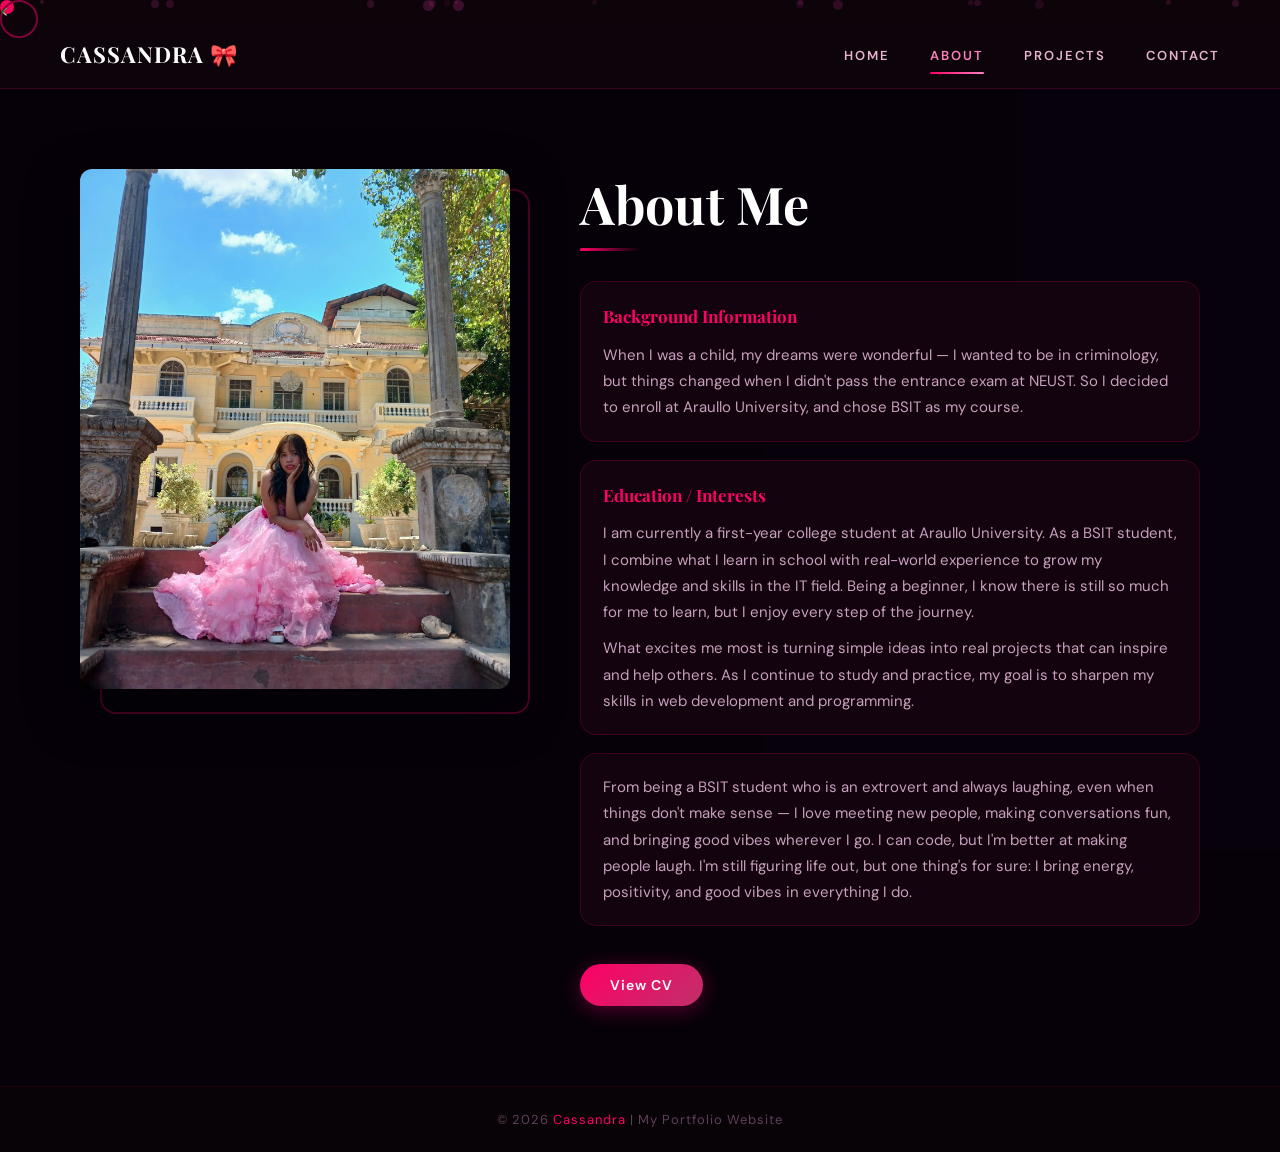
==== commit 5b456fe1: "Update about.html" ====
--- a/about.html
+++ b/about.html
@@ -95,13 +95,11 @@
     document.getElementById('navbar').classList.toggle('scrolled', window.scrollY > 50);
 });
 
-// Scroll reveal
 const observer = new IntersectionObserver((entries) => {
     entries.forEach(e => { if (e.isIntersecting) e.target.classList.add('visible'); });
 }, { threshold: 0.15 });
 document.querySelectorAll('.reveal').forEach(el => observer.observe(el));
 
-// Page transition
 const overlay = document.getElementById('pageOverlay');
 document.querySelectorAll('a[href]').forEach(link => {
     const href = link.getAttribute('href');
--- a/css/style.css
+++ b/css/style.css
@@ -1,590 +1,836 @@
-@import url('https://fonts.googleapis.com/css2?family=Playfair+Display:wght@400;600;700&family=DM+Sans:ital,wght@0,300;0,400;0,500;1,300&display=swap');
- 
-*, *::before, *::after { box-sizing: border-box; margin: 0; padding: 0; }
- 
-:root {
-  --navy:       #0b1d3a;
-  --navy-mid:   #122654;
-  --navy-light: #1b3a7a;
-  --gold:       #c8a84b;
-  --gold-light: #e8cb7a;
-  --white:      #f7f9fc;
-  --off-white:  #edf0f7;
-  --muted:      #6b7f9e;
-  --border:     rgba(200,168,75,0.25);
-  --shadow:     0 4px 32px rgba(11,29,58,0.12);
-  --font-serif: 'Playfair Display', Georgia, serif;
-  --font-sans:  'DM Sans', system-ui, sans-serif;
-  --transition: 0.25s ease;
-}
- 
-html { scroll-behavior: smooth; }
- 
+@import url('https://fonts.googleapis.com/css2?family=Playfair+Display:ital,wght@0,400;0,700;1,400&family=DM+Sans:wght@300;400;500;600&display=swap');
+
+* {
+    margin: 0;
+    padding: 0;
+    box-sizing: border-box;
+    font-family: 'DM Sans', sans-serif;
+}
+
+html {
+    scroll-behavior: smooth;
+}
+
+/* ─── Custom Cursor ─── */
 body {
-  font-family: var(--font-sans);
-  background: var(--white);
-  color: var(--navy);
-  line-height: 1.7;
-  font-size: 16px;
-}
- 
-/* ── NAV ── */
+    cursor: none;
+    background-color: #0d0409;
+    color: #f5e6f0;
+    overflow-x: hidden;
+}
+
+.cursor {
+    width: 14px;
+    height: 14px;
+    background: #f06;
+    border-radius: 50%;
+    position: fixed;
+    top: 0; left: 0;
+    pointer-events: none;
+    z-index: 99999;
+    transition: transform 0.15s ease, background 0.2s;
+    mix-blend-mode: difference;
+}
+
+.cursor-ring {
+    width: 38px;
+    height: 38px;
+    border: 2px solid rgba(240, 0, 102, 0.5);
+    border-radius: 50%;
+    position: fixed;
+    top: 0; left: 0;
+    pointer-events: none;
+    z-index: 99998;
+    transition: transform 0.35s cubic-bezier(.23,1,.32,1);
+}
+
+/* ─── Page Transition Overlay ─── */
+.page-overlay {
+    position: fixed;
+    inset: 0;
+    background: linear-gradient(135deg, #cf2e7f, #8a0053);
+    z-index: 9999;
+    transform: scaleY(0);
+    transform-origin: bottom;
+    transition: transform 0.5s cubic-bezier(.76,0,.24,1);
+}
+
+.page-overlay.active {
+    transform: scaleY(1);
+    transform-origin: top;
+}
+
+/* ─── Particles ─── */
+#particles {
+    position: fixed;
+    inset: 0;
+    pointer-events: none;
+    z-index: 0;
+    overflow: hidden;
+}
+
+.particle {
+    position: absolute;
+    border-radius: 50%;
+    background: rgba(240, 60, 180, 0.35);
+    animation: floatUp linear infinite;
+}
+
+@keyframes floatUp {
+    0%   { transform: translateY(100vh) scale(0); opacity: 0; }
+    10%  { opacity: 1; }
+    90%  { opacity: 1; }
+    100% { transform: translateY(-10vh) scale(1.5); opacity: 0; }
+}
+
+/* ─── NAV ─── */
 nav {
-  position: fixed;
-  top: 0; left: 0; right: 0;
-  z-index: 100;
-  background: var(--navy);
-  border-bottom: 1px solid var(--border);
-  display: flex;
-  align-items: center;
-  justify-content: space-between;
-  padding: 0 2.5rem;
-  height: 64px;
-}
- 
-.nav-logo {
-  font-family: var(--font-serif);
-  font-size: 1.3rem;
-  color: var(--gold);
-  text-decoration: none;
-  letter-spacing: 0.02em;
-}
- 
-.nav-links {
-  display: flex;
-  gap: 2rem;
-  list-style: none;
-}
- 
-.nav-links a {
-  color: var(--off-white);
-  text-decoration: none;
-  font-size: 0.88rem;
-  font-weight: 400;
-  letter-spacing: 0.08em;
-  text-transform: uppercase;
-  transition: color var(--transition);
-  position: relative;
-}
- 
-.nav-links a::after {
-  content: '';
-  position: absolute;
-  bottom: -4px; left: 0; right: 0;
-  height: 1px;
-  background: var(--gold);
-  transform: scaleX(0);
-  transition: transform var(--transition);
-}
- 
-.nav-links a:hover,
-.nav-links a.active { color: var(--gold); }
-.nav-links a:hover::after,
-.nav-links a.active::after { transform: scaleX(1); }
- 
-/* hamburger */
-.hamburger {
-  display: none;
-  flex-direction: column;
-  gap: 5px;
-  cursor: pointer;
-  background: none;
-  border: none;
-  padding: 4px;
-}
-.hamburger span {
-  display: block;
-  width: 24px;
-  height: 2px;
-  background: var(--off-white);
-  transition: var(--transition);
-}
- 
-/* ── PAGE WRAPPER ── */
-main { padding-top: 64px; }
- 
-/* ── HERO (index) ── */
+    display: flex;
+    justify-content: space-between;
+    align-items: center;
+    padding: 18px 60px;
+    background: rgba(15, 5, 12, 0.85);
+    backdrop-filter: blur(18px);
+    -webkit-backdrop-filter: blur(18px);
+    border-bottom: 1px solid rgba(240, 0, 102, 0.2);
+    position: sticky;
+    top: 0;
+    z-index: 1000;
+    transition: background 0.3s;
+}
+
+nav.scrolled {
+    background: rgba(207, 131, 186, 0.97);
+    box-shadow: 0 4px 30px rgba(240, 0, 102, 0.15);
+}
+
+nav ul {
+    display: flex;
+    gap: 40px;
+    list-style: none;
+}
+
+nav a {
+    text-decoration: none;
+    color: #e8b4d0;
+    font-weight: 600;
+    font-size: 13px;
+    letter-spacing: 2px;
+    text-transform: uppercase;
+    position: relative;
+    padding: 6px 0;
+    transition: color 0.3s;
+}
+
+nav a::after {
+    content: "";
+    position: absolute;
+    width: 0%;
+    height: 2px;
+    background: linear-gradient(to right, #f06, #ff80c0);
+    left: 0;
+    bottom: -4px;
+    transition: width 0.35s ease;
+    border-radius: 2px;
+}
+
+nav a:hover { color: #fff; }
+nav a:hover::after { width: 100%; }
+nav a.active { color: #ff80c0; }
+nav a.active::after { width: 100%; }
+
+nav a:active { transform: scale(0.9); }
+
+.logo {
+    color: #fff;
+    font-family: 'Playfair Display', serif;
+    font-weight: 700;
+    font-size: 22px;
+    letter-spacing: 1px;
+}
+
+.logo span { color: #f06; }
+
+/* ─── HERO ─── */
 .hero {
-  min-height: calc(100vh - 64px);
-  background: linear-gradient(135deg, var(--navy) 0%, var(--navy-mid) 60%, var(--navy-light) 100%);
-  display: grid;
-  grid-template-columns: 1fr 1fr;
-  align-items: center;
-  gap: 3rem;
-  padding: 5rem 6rem;
-  position: relative;
-  overflow: hidden;
-}
- 
+    display: flex;
+    justify-content: space-between;
+    align-items: center;
+    padding: 80px 80px 60px;
+    min-height: 100vh;
+    position: relative;
+    overflow: hidden;
+    background: url("butterfly.1.jpg") center/cover no-repeat;
+}
+
 .hero::before {
-  content: '';
-  position: absolute;
-  top: -120px; right: -120px;
-  width: 500px; height: 500px;
-  border-radius: 50%;
-  border: 1px solid var(--border);
-  pointer-events: none;
-}
-.hero::after {
-  content: '';
-  position: absolute;
-  bottom: -80px; left: -80px;
-  width: 300px; height: 300px;
-  border-radius: 50%;
-  border: 1px solid var(--border);
-  pointer-events: none;
-}
- 
-.hero-text { animation: fadeUp 0.8s ease both; }
- 
-.hero-eyebrow {
-  font-size: 0.8rem;
-  letter-spacing: 0.18em;
-  text-transform: uppercase;
-  color: var(--gold);
-  margin-bottom: 1rem;
-  font-weight: 500;
-}
- 
-.hero-text h1 {
-  font-family: var(--font-serif);
-  font-size: clamp(2.4rem, 5vw, 3.8rem);
-  color: var(--white);
-  line-height: 1.15;
-  margin-bottom: 1.25rem;
-}
- 
-.hero-text h1 em {
-  font-style: italic;
-  color: var(--gold-light);
-}
- 
-.hero-text p {
-  color: rgba(237,240,247,0.75);
-  font-size: 1.05rem;
-  font-weight: 300;
-  max-width: 440px;
-  margin-bottom: 2rem;
-}
- 
-.btn {
-  display: inline-block;
-  padding: 0.75rem 2rem;
-  background: var(--gold);
-  color: var(--navy);
-  text-decoration: none;
-  font-size: 0.85rem;
-  font-weight: 500;
-  letter-spacing: 0.06em;
-  text-transform: uppercase;
-  border-radius: 2px;
-  transition: background var(--transition), transform var(--transition);
-}
-.btn:hover { background: var(--gold-light); transform: translateY(-2px); }
- 
-.btn-outline {
-  background: transparent;
-  border: 1px solid var(--gold);
-  color: var(--gold);
-  margin-left: 1rem;
-}
-.btn-outline:hover { background: rgba(200,168,75,0.1); transform: translateY(-2px); }
- 
-.hero-photo {
-  display: flex;
-  justify-content: center;
-  animation: fadeUp 0.8s 0.2s ease both;
-}
- 
-.hero-photo .photo-frame {
-  width: 320px; height: 380px;
-  border: 2px solid var(--border);
-  border-radius: 4px;
-  overflow: hidden;
-  position: relative;
-}
- 
-.hero-photo .photo-frame img {
-  width: 100%; height: 100%;
-  object-fit: cover;
-}
- 
-.photo-placeholder {
-  width: 100%; height: 100%;
-  background: var(--navy-light);
-  display: flex;
-  flex-direction: column;
-  align-items: center;
-  justify-content: center;
-  color: rgba(237,240,247,0.4);
-  font-size: 0.85rem;
-  gap: 0.75rem;
-}
- 
-.photo-placeholder svg {
-  width: 64px; height: 64px;
-  opacity: 0.3;
-}
- 
-/* ── SECTION SHARED ── */
-section { padding: 5rem 6rem; }
- 
-.section-label {
-  font-size: 0.75rem;
-  letter-spacing: 0.2em;
-  text-transform: uppercase;
-  color: var(--gold);
-  font-weight: 500;
-  margin-bottom: 0.5rem;
-}
- 
-.section-title {
-  font-family: var(--font-serif);
-  font-size: clamp(1.8rem, 3.5vw, 2.6rem);
-  color: var(--navy);
-  margin-bottom: 1rem;
-  line-height: 1.2;
-}
- 
-.section-divider {
-  width: 48px;
-  height: 2px;
-  background: var(--gold);
-  margin-bottom: 2.5rem;
-}
- 
-/* ── HOME HIGHLIGHTS ── */
-.highlights {
-  background: var(--off-white);
-  display: grid;
-  grid-template-columns: repeat(3, 1fr);
-  gap: 2rem;
-}
- 
-.highlight-card {
-  background: var(--white);
-  border: 1px solid rgba(11,29,58,0.08);
-  border-radius: 4px;
-  padding: 2rem 1.75rem;
-  transition: box-shadow var(--transition), transform var(--transition);
-}
- 
-.highlight-card:hover {
-  box-shadow: var(--shadow);
-  transform: translateY(-4px);
-}
- 
-.highlight-icon {
-  width: 40px; height: 40px;
-  border-radius: 50%;
-  background: rgba(200,168,75,0.12);
-  display: flex; align-items: center; justify-content: center;
-  margin-bottom: 1rem;
-}
-.highlight-icon svg { width: 20px; height: 20px; stroke: var(--gold); fill: none; stroke-width: 2; }
- 
-.highlight-card h3 {
-  font-family: var(--font-serif);
-  font-size: 1.15rem;
-  color: var(--navy);
-  margin-bottom: 0.5rem;
-}
- 
-.highlight-card p { color: var(--muted); font-size: 0.92rem; }
- 
-/* ── ABOUT PAGE ── */
-.about-grid {
-  display: grid;
-  grid-template-columns: 1fr 1.6fr;
-  gap: 4rem;
-  align-items: start;
-}
- 
-.about-sidebar {
-  position: sticky;
-  top: 5rem;
-}
- 
-.about-photo {
-  width: 100%;
-  aspect-ratio: 3/4;
-  border: 2px solid var(--border);
-  border-radius: 4px;
-  overflow: hidden;
-  margin-bottom: 1.5rem;
-}
-.about-photo img { width: 100%; height: 100%; object-fit: cover; }
- 
-.about-info p {
-  font-size: 0.9rem;
-  color: var(--muted);
-  margin-bottom: 0.4rem;
-}
-.about-info strong { color: var(--navy); }
- 
-.about-content p {
-  color: #3a4f6a;
-  margin-bottom: 1.25rem;
-  font-size: 1rem;
-}
- 
-.skills-grid {
-  display: grid;
-  grid-template-columns: 1fr 1fr;
-  gap: 1rem;
-  margin-top: 2rem;
-}
- 
-.skill-tag {
-  background: var(--off-white);
-  border: 1px solid rgba(11,29,58,0.1);
-  border-left: 3px solid var(--gold);
-  padding: 0.6rem 1rem;
-  font-size: 0.88rem;
-  color: var(--navy-mid);
-  border-radius: 0 2px 2px 0;
-}
- 
-.education-block {
-  margin-top: 2.5rem;
-  border-top: 1px solid var(--off-white);
-  padding-top: 2rem;
-}
- 
-.edu-item {
-  padding: 1.25rem 0;
-  border-bottom: 1px solid var(--off-white);
-}
-.edu-item:last-child { border-bottom: none; }
- 
-.edu-year {
-  font-size: 0.8rem;
-  color: var(--gold);
-  letter-spacing: 0.08em;
-  font-weight: 500;
-  margin-bottom: 0.25rem;
-}
-.edu-item h4 {
-  font-family: var(--font-serif);
-  font-size: 1.05rem;
-  color: var(--navy);
-  margin-bottom: 0.15rem;
-}
-.edu-item p { font-size: 0.9rem; color: var(--muted); }
- 
-/* ── PROJECTS PAGE ── */
-.projects-intro {
-  max-width: 620px;
-  margin-bottom: 3rem;
-}
-.projects-intro p { color: var(--muted); }
- 
-.projects-grid {
-  display: grid;
-  grid-template-columns: repeat(auto-fill, minmax(320px, 1fr));
-  gap: 2rem;
-}
- 
-.project-card {
-  background: var(--white);
-  border: 1px solid rgba(11,29,58,0.09);
-  border-radius: 4px;
-  overflow: hidden;
-  transition: box-shadow var(--transition), transform var(--transition);
-}
-.project-card:hover { box-shadow: var(--shadow); transform: translateY(-5px); }
- 
-.project-thumb {
-  height: 200px;
-  background: linear-gradient(135deg, var(--navy) 0%, var(--navy-light) 100%);
-  display: flex; align-items: center; justify-content: center;
-  position: relative;
-  overflow: hidden;
-}
- 
-.project-thumb-label {
-  font-family: var(--font-serif);
-  font-size: 1.6rem;
-  color: rgba(237,240,247,0.15);
-  letter-spacing: 0.05em;
-  position: absolute;
-}
- 
-.project-badge {
-  position: absolute;
-  top: 1rem; right: 1rem;
-  background: var(--gold);
-  color: var(--navy);
-  font-size: 0.72rem;
-  font-weight: 500;
-  letter-spacing: 0.08em;
-  text-transform: uppercase;
-  padding: 0.25rem 0.65rem;
-  border-radius: 2px;
-}
- 
-.project-body { padding: 1.5rem; }
- 
-.project-body h3 {
-  font-family: var(--font-serif);
-  font-size: 1.2rem;
-  color: var(--navy);
-  margin-bottom: 0.5rem;
-}
- 
-.project-body p { font-size: 0.9rem; color: var(--muted); margin-bottom: 1.25rem; }
- 
-.project-tags { display: flex; flex-wrap: wrap; gap: 0.4rem; margin-bottom: 1.25rem; }
- 
-.tag {
-  font-size: 0.75rem;
-  background: var(--off-white);
-  color: var(--navy-mid);
-  padding: 0.2rem 0.6rem;
-  border-radius: 2px;
-}
- 
-.project-link {
-  font-size: 0.82rem;
-  color: var(--gold);
-  text-decoration: none;
-  font-weight: 500;
-  letter-spacing: 0.04em;
-  transition: color var(--transition);
-}
-.project-link:hover { color: var(--navy); }
- 
-/* ── CONTACT PAGE ── */
+    content: '';
+    position: absolute;
+    inset: 0;
+    background: linear-gradient(135deg, rgba(5,0,10,0.88) 45%, rgba(140,0,80,0.4) 100%);
+    z-index: 0;
+}
+
+.hero > * { position: relative; z-index: 1; }
+
+/* hero text reveal */
+.content h3,
+.content h1,
+.content p,
+.buttons,
+.socials {
+    opacity: 0;
+    transform: translateY(30px);
+    animation: fadeUp 0.8s forwards;
+}
+
+.content h3 { animation-delay: 0.2s; }
+.content h1 { animation-delay: 0.4s; }
+.content p  { animation-delay: 0.6s; }
+.buttons    { animation-delay: 0.75s; }
+.socials    { animation-delay: 0.9s; }
+
+@keyframes fadeUp {
+    to { opacity: 1; transform: translateY(0); }
+}
+
+.content h3 {
+    font-family: 'DM Sans', sans-serif;
+    font-size: 20px;
+    color: #f0b8d8;
+    letter-spacing: 1px;
+    font-weight: 400;
+    margin-bottom: 8px;
+}
+
+.content h1 {
+    font-family: 'Playfair Display', serif;
+    font-size: 88px;
+    line-height: 1;
+    color: #fff;
+    text-shadow: 0 0 60px rgba(240,0,102,0.5);
+    margin-bottom: 20px;
+}
+
+.content h1 em {
+    color: #f06;
+    font-style: italic;
+}
+
+.content > p {
+    font-size: 16px;
+    color: #d0a0be;
+    max-width: 380px;
+    line-height: 1.7;
+}
+
+/* Buttons */
+.buttons {
+    margin-top: 40px;
+    display: flex;
+    gap: 16px;
+    flex-wrap: wrap;
+}
+
+.btn1, .btn2 {
+    padding: 14px 32px;
+    border-radius: 50px;
+    font-size: 14px;
+    font-weight: 600;
+    letter-spacing: 1px;
+    cursor: pointer;
+    transition: all 0.35s cubic-bezier(.23,1,.32,1);
+    position: relative;
+    overflow: hidden;
+}
+
+.btn1 {
+    background: linear-gradient(135deg, #f06, #c0306a);
+    border: none;
+    color: #fff;
+    box-shadow: 0 4px 20px rgba(240,0,102,0.4);
+}
+
+.btn1::after {
+    content: '';
+    position: absolute;
+    inset: 0;
+    background: linear-gradient(135deg, #ff80c0, #f06);
+    opacity: 0;
+    transition: opacity 0.35s;
+}
+
+.btn1:hover { transform: translateY(-3px) scale(1.04); box-shadow: 0 8px 30px rgba(240,0,102,0.55); }
+.btn1:hover::after { opacity: 1; }
+.btn1 span { position: relative; z-index: 1; }
+
+.btn2 {
+    background: transparent;
+    border: 1.5px solid rgba(240,0,102,0.6);
+    color: #f0b8d8;
+}
+
+.btn2:hover {
+    background: rgba(240,0,102,0.12);
+    border-color: #f06;
+    color: #fff;
+    transform: translateY(-3px);
+}
+
+/* Socials */
+.socials {
+    margin-top: 36px;
+    display: flex;
+    gap: 18px;
+}
+
+.socials a {
+    display: flex;
+    align-items: center;
+    justify-content: center;
+    width: 44px;
+    height: 44px;
+    border-radius: 50%;
+    border: 1.5px solid rgba(240,0,102,0.4);
+    color: #d080b0;
+    font-size: 18px;
+    transition: all 0.3s ease;
+    text-decoration: none;
+}
+
+.socials a:hover {
+    background: rgba(240,0,102,0.15);
+    border-color: #f06;
+    color: #fff;
+    transform: translateY(-4px) rotate(-6deg);
+    box-shadow: 0 6px 20px rgba(240,0,102,0.3);
+}
+
+/* Hero image */
+.image {
+    position: relative;
+    flex-shrink: 0;
+    opacity: 0;
+    animation: fadeUp 1s 0.5s forwards;
+}
+
+.image::before {
+    content: '';
+    position: absolute;
+    inset: -10px;
+    border-radius: 35px;
+    background: linear-gradient(135deg, rgba(240,0,102,0.4), transparent 60%);
+    z-index: -1;
+    animation: glow 3s ease-in-out infinite alternate;
+}
+
+@keyframes glow {
+    from { box-shadow: 0 0 30px rgba(240,0,102,0.3); }
+    to   { box-shadow: 0 0 60px rgba(240,0,102,0.7); }
+}
+
+.image img {
+    width: 460px;
+    height: 520px;
+    object-fit: cover;
+    border-radius: 30px;
+    box-shadow: 0 20px 60px rgba(0,0,0,0.6);
+    transition: transform 0.5s cubic-bezier(.23,1,.32,1);
+}
+
+.image img:hover {
+    transform: scale(1.03) rotate(1deg);
+}
+
+/* Floating badge */
+.hero-badge {
+    position: absolute;
+    bottom: -20px;
+    left: -30px;
+    background: rgba(240,0,102,0.15);
+    border: 1px solid rgba(240,0,102,0.4);
+    backdrop-filter: blur(10px);
+    border-radius: 16px;
+    padding: 14px 20px;
+    font-size: 13px;
+    color: #f0b8d8;
+    font-weight: 500;
+    animation: floatBadge 3s ease-in-out infinite;
+}
+
+@keyframes floatBadge {
+    0%, 100% { transform: translateY(0); }
+    50%       { transform: translateY(-8px); }
+}
+
+/* ─── ABOUT ─── */
+.about {
+    display: flex;
+    justify-content: space-between;
+    align-items: flex-start;
+    padding: 80px 80px;
+    gap: 70px;
+    position: relative;
+    background: url("butterfly.4.jpg") center/cover no-repeat;
+    min-height: 100vh;
+}
+
+.about::before {
+    content: '';
+    position: absolute;
+    inset: 0;
+    background: rgba(5, 0, 10, 0.82);
+    z-index: 0;
+}
+
+.about > * { position: relative; z-index: 1; }
+
+.about-img {
+    flex-shrink: 0;
+    position: relative;
+}
+
+.about-img::after {
+    content: '';
+    position: absolute;
+    top: 20px;
+    left: 20px;
+    right: -20px;
+    bottom: -20px;
+    border: 2px solid rgba(240,0,102,0.3);
+    border-radius: 16px;
+    z-index: -1;
+    transition: all 0.4s;
+}
+
+.about-img:hover::after {
+    top: 10px; left: 10px;
+    right: -10px; bottom: -10px;
+    border-color: rgba(240,0,102,0.7);
+}
+
+.about-img img {
+    width: 430px;
+    height: 520px;
+    object-fit: cover;
+    border-radius: 12px;
+    box-shadow: 0 20px 50px rgba(0,0,0,0.5);
+    transition: transform 0.5s ease;
+}
+
+.about-img:hover img { transform: scale(1.02); }
+
+.about-content h2 {
+    font-family: 'Playfair Display', serif;
+    font-size: 52px;
+    color: #fff;
+    margin-bottom: 30px;
+    position: relative;
+}
+
+.about-content h2::after {
+    content: '';
+    display: block;
+    width: 60px;
+    height: 3px;
+    background: linear-gradient(to right, #f06, transparent);
+    margin-top: 10px;
+    border-radius: 2px;
+}
+
+.about-box {
+    background: rgba(25, 5, 18, 0.75);
+    border: 1px solid rgba(240,0,102,0.18);
+    padding: 20px 22px;
+    border-radius: 16px;
+    color: #c8a0bc;
+    text-align: left;
+    margin-bottom: 18px;
+    line-height: 1.75;
+    font-size: 15px;
+    transition: border-color 0.3s, background 0.3s;
+    backdrop-filter: blur(6px);
+}
+
+.about-box:hover {
+    border-color: rgba(240,0,102,0.45);
+    background: rgba(35,5,25,0.85);
+}
+
+.about-box h3 {
+    font-family: 'Playfair Display', serif;
+    font-size: 17px;
+    color: #f06;
+    margin-bottom: 10px;
+}
+
+.about-box p { margin-bottom: 10px; }
+.about-box p:last-child { margin-bottom: 0; }
+
+.cv-btn {
+    margin-top: 20px;
+    background: linear-gradient(135deg, #f06, #c0306a);
+    padding: 12px 30px;
+    border: none;
+    border-radius: 50px;
+    color: #fff;
+    font-size: 14px;
+    font-weight: 600;
+    cursor: pointer;
+    letter-spacing: 1px;
+    transition: all 0.35s ease;
+    box-shadow: 0 4px 20px rgba(240,0,102,0.35);
+}
+
+.cv-btn:hover {
+    transform: translateY(-3px);
+    box-shadow: 0 8px 30px rgba(240,0,102,0.55);
+}
+
+/* ─── PROJECTS ─── */
+.projects {
+    padding: 80px 60px;
+    text-align: center;
+    position: relative;
+    min-height: 100vh;
+    background: linear-gradient(180deg, #0d0409 0%, #160610 100%);
+}
+
+/* Subtle grid bg */
+.projects::before {
+    content: '';
+    position: absolute;
+    inset: 0;
+    background-image: linear-gradient(rgba(240,0,102,0.04) 1px, transparent 1px),
+                      linear-gradient(90deg, rgba(240,0,102,0.04) 1px, transparent 1px);
+    background-size: 50px 50px;
+    z-index: 0;
+}
+
+.projects > * { position: relative; z-index: 1; }
+
+.projects h2 {
+    font-family: 'Playfair Display', serif;
+    font-size: 48px;
+    color: #fff;
+    margin-bottom: 12px;
+    display: inline-block;
+    position: relative;
+}
+
+.projects h2::after {
+    content: '';
+    display: block;
+    width: 70%;
+    height: 3px;
+    background: linear-gradient(to right, transparent, #f06, transparent);
+    margin: 10px auto 0;
+    border-radius: 2px;
+}
+
+.proj-desc {
+    display: block;
+    font-size: 15px;
+    color: #a07090;
+    max-width: 550px;
+    margin: 0 auto 50px;
+    line-height: 1.7;
+}
+
+.project-container {
+    display: grid;
+    grid-template-columns: repeat(auto-fit, minmax(240px, 1fr));
+    gap: 28px;
+    max-width: 1100px;
+    margin: 0 auto;
+}
+
+.card {
+    background: rgba(18, 4, 14, 0.9);
+    border: 1px solid rgba(240,0,102,0.15);
+    padding: 0;
+    border-radius: 16px;
+    transition: all 0.4s cubic-bezier(.23,1,.32,1);
+    color: #e0b8cf;
+    text-align: left;
+    overflow: hidden;
+    position: relative;
+}
+
+.card::before {
+    content: '';
+    position: absolute;
+    top: 0; left: 0; right: 0;
+    height: 3px;
+    background: linear-gradient(to right, #f06, #ff80c0);
+    transform: scaleX(0);
+    transition: transform 0.4s ease;
+    transform-origin: left;
+}
+
+.card:hover::before { transform: scaleX(1); }
+
+.card:hover {
+    transform: translateY(-12px);
+    border-color: rgba(240,0,102,0.5);
+    box-shadow: 0 20px 50px rgba(240,0,102,0.2);
+}
+
+.card-img-wrap {
+    position: relative;
+    overflow: hidden;
+    height: 170px;
+}
+
+.card img {
+    width: 100%;
+    height: 170px;
+    object-fit: cover;
+    transition: transform 0.6s ease;
+    display: block;
+}
+
+.card:hover img { transform: scale(1.08); }
+
+.card-body { padding: 18px 16px; }
+
+.card h3 {
+    font-family: 'Playfair Display', serif;
+    font-size: 18px;
+    color: #fff;
+    margin-bottom: 6px;
+}
+
+.highlight {
+    font-size: 12px !important;
+    color: #f06 !important;
+    font-weight: 600;
+    letter-spacing: 1px;
+    text-transform: uppercase;
+    margin-bottom: 8px !important;
+}
+
+.card p {
+    font-size: 13px;
+    color: #9070a0;
+    line-height: 1.6;
+    margin-bottom: 14px;
+}
+
+.card a {
+    display: inline-flex;
+    align-items: center;
+    gap: 6px;
+    color: #f06;
+    text-decoration: none;
+    font-size: 13px;
+    font-weight: 600;
+    letter-spacing: 0.5px;
+    transition: gap 0.2s, color 0.2s;
+}
+
+.card a::after { content: '→'; }
+.card a:hover { gap: 10px; color: #ff80c0; }
+
+/* ─── CONTACT ─── */
+#contact {
+    padding: 80px 80px;
+    position: relative;
+    min-height: 100vh;
+    background: url("butterfly.3.jpg") center/cover no-repeat;
+    display: flex;
+    flex-direction: column;
+    align-items: center;
+}
+
+#contact::before {
+    content: '';
+    position: absolute;
+    inset: 0;
+    background: rgba(5, 0, 10, 0.83);
+    z-index: 0;
+}
+
+#contact > * { position: relative; z-index: 1; }
+
+#contact h2 {
+    font-family: 'Playfair Display', serif;
+    font-size: 48px;
+    color: #fff;
+    margin-bottom: 12px;
+    text-align: center;
+}
+
+#contact h2::after {
+    content: '';
+    display: block;
+    width: 60px;
+    height: 3px;
+    background: linear-gradient(to right, #f06, transparent);
+    margin: 10px auto 0;
+    border-radius: 2px;
+}
+
+.contact-subtitle {
+    font-size: 15px;
+    color: #a07090;
+    margin-bottom: 50px;
+    text-align: center;
+}
+
 .contact-grid {
-  display: grid;
-  grid-template-columns: 1fr 1.4fr;
-  gap: 5rem;
-  align-items: start;
-}
- 
-.contact-info h2 {
-  font-family: var(--font-serif);
-  font-size: 1.8rem;
-  color: var(--navy);
-  margin-bottom: 1rem;
-}
-.contact-info p { color: var(--muted); margin-bottom: 2rem; }
- 
-.contact-item {
-  display: flex;
-  align-items: center;
-  gap: 0.85rem;
-  margin-bottom: 1rem;
-  font-size: 0.95rem;
-  color: var(--navy-mid);
-}
-.contact-item svg { width: 18px; height: 18px; stroke: var(--gold); fill: none; stroke-width: 2; flex-shrink: 0; }
-.contact-item a { color: inherit; text-decoration: none; }
-.contact-item a:hover { color: var(--gold); }
- 
-.social-links { display: flex; gap: 0.85rem; margin-top: 2rem; }
-.social-link {
-  width: 40px; height: 40px;
-  border: 1px solid rgba(11,29,58,0.15);
-  border-radius: 50%;
-  display: flex; align-items: center; justify-content: center;
-  transition: border-color var(--transition), background var(--transition);
-  text-decoration: none;
-}
-.social-link svg { width: 16px; height: 16px; stroke: var(--navy-mid); fill: none; stroke-width: 2; }
-.social-link:hover { border-color: var(--gold); background: rgba(200,168,75,0.08); }
-.social-link:hover svg { stroke: var(--gold); }
- 
-/* ── FORM ── */
-.form-group { margin-bottom: 1.25rem; }
- 
-label {
-  display: block;
-  font-size: 0.82rem;
-  letter-spacing: 0.06em;
-  text-transform: uppercase;
-  color: var(--navy-mid);
-  font-weight: 500;
-  margin-bottom: 0.4rem;
-}
- 
-input, textarea, select {
-  width: 100%;
-  padding: 0.75rem 1rem;
-  border: 1px solid rgba(11,29,58,0.15);
-  border-radius: 2px;
-  font-family: var(--font-sans);
-  font-size: 0.95rem;
-  color: var(--navy);
-  background: var(--white);
-  transition: border-color var(--transition);
-  outline: none;
-}
-input:focus, textarea:focus { border-color: var(--gold); }
-textarea { resize: vertical; min-height: 130px; }
- 
-.form-row { display: grid; grid-template-columns: 1fr 1fr; gap: 1rem; }
- 
-.btn-submit {
-  display: inline-block;
-  padding: 0.8rem 2.5rem;
-  background: var(--navy);
-  color: var(--white);
-  border: none;
-  font-family: var(--font-sans);
-  font-size: 0.85rem;
-  font-weight: 500;
-  letter-spacing: 0.08em;
-  text-transform: uppercase;
-  border-radius: 2px;
-  cursor: pointer;
-  transition: background var(--transition), transform var(--transition);
-}
-.btn-submit:hover { background: var(--navy-light); transform: translateY(-2px); }
- 
-/* ── FOOTER ── */
+    display: grid;
+    grid-template-columns: 1fr 1fr;
+    gap: 50px;
+    max-width: 900px;
+    width: 100%;
+}
+
+form {
+    display: flex;
+    flex-direction: column;
+    gap: 16px;
+}
+
+form label {
+    font-size: 13px;
+    font-weight: 600;
+    letter-spacing: 1px;
+    text-transform: uppercase;
+    color: #c080a0;
+    margin-bottom: -8px;
+}
+
+form input,
+form textarea {
+    background: rgba(18, 4, 14, 0.8);
+    border: 1px solid rgba(240,0,102,0.25);
+    border-radius: 10px;
+    padding: 14px 16px;
+    color: #f0e0ec;
+    font-size: 15px;
+    font-family: 'DM Sans', sans-serif;
+    outline: none;
+    transition: border-color 0.3s, box-shadow 0.3s;
+    backdrop-filter: blur(6px);
+}
+
+form input:focus,
+form textarea:focus {
+    border-color: #f06;
+    box-shadow: 0 0 0 3px rgba(240,0,102,0.15);
+}
+
+form textarea { resize: vertical; min-height: 120px; }
+
+form button[type="submit"] {
+    background: linear-gradient(135deg, #f06, #c0306a);
+    border: none;
+    color: #fff;
+    padding: 14px;
+    border-radius: 50px;
+    font-size: 15px;
+    font-weight: 600;
+    letter-spacing: 1px;
+    cursor: pointer;
+    transition: all 0.35s ease;
+    box-shadow: 0 4px 20px rgba(240,0,102,0.35);
+    margin-top: 8px;
+}
+
+form button[type="submit"]:hover {
+    transform: translateY(-3px);
+    box-shadow: 0 8px 30px rgba(240,0,102,0.55);
+}
+
+.contact-info-panel {
+    display: flex;
+    flex-direction: column;
+    justify-content: center;
+    gap: 24px;
+}
+
+.contact-info-panel h3 {
+    font-family: 'Playfair Display', serif;
+    font-size: 24px;
+    color: #fff;
+    margin-bottom: 8px;
+}
+
+.info-item {
+    display: flex;
+    align-items: center;
+    gap: 14px;
+    font-size: 14px;
+    color: #c0a0b8;
+    transition: color 0.3s;
+}
+
+.info-item i {
+    width: 40px;
+    height: 40px;
+    border-radius: 50%;
+    border: 1px solid rgba(240,0,102,0.35);
+    display: flex;
+    align-items: center;
+    justify-content: center;
+    color: #f06;
+    flex-shrink: 0;
+    transition: all 0.3s;
+}
+
+.info-item:hover i {
+    background: rgba(240,0,102,0.15);
+    border-color: #f06;
+    transform: scale(1.1);
+}
+
+.info-item a {
+    color: #c0a0b8;
+    text-decoration: none;
+    transition: color 0.3s;
+}
+
+.info-item a:hover { color: #f06; }
+
+/* ─── SECTION borders ─── */
+section {
+    position: relative;
+}
+
+/* ─── FOOTER ─── */
 footer {
-  background: var(--navy);
-  color: rgba(237,240,247,0.5);
-  text-align: center;
-  padding: 2rem;
-  font-size: 0.85rem;
-}
-footer span { color: var(--gold); }
- 
-/* ── ANIMATIONS ── */
-@keyframes fadeUp {
-  from { opacity: 0; transform: translateY(24px); }
-  to   { opacity: 1; transform: translateY(0); }
-}
- 
-.fade-up {
-  opacity: 0;
-  transform: translateY(24px);
-  transition: opacity 0.6s ease, transform 0.6s ease;
-}
-.fade-up.visible { opacity: 1; transform: translateY(0); }
- 
-/* ── RESPONSIVE ── */
+    text-align: center;
+    padding: 24px;
+    background: #080306;
+    color: #60405a;
+    font-size: 13px;
+    border-top: 1px solid rgba(240,0,102,0.1);
+    letter-spacing: 1px;
+}
+
+footer span { color: #f06; }
+
+/* ─── Scroll reveal (JS-driven) ─── */
+.reveal {
+    opacity: 0;
+    transform: translateY(40px);
+    transition: opacity 0.8s ease, transform 0.8s cubic-bezier(.23,1,.32,1);
+}
+
+.reveal.visible {
+    opacity: 1;
+    transform: translateY(0);
+}
+
+/* ─── Responsive ─── */
 @media (max-width: 900px) {
-  nav { padding: 0 1.5rem; }
-  .nav-links { display: none; flex-direction: column; position: absolute; top: 64px; left: 0; right: 0; background: var(--navy); padding: 1.5rem; gap: 1.25rem; border-bottom: 1px solid var(--border); }
-  .nav-links.open { display: flex; }
-  .hamburger { display: flex; }
- 
-  section { padding: 3.5rem 1.5rem; }
- 
-  .hero { grid-template-columns: 1fr; padding: 3rem 1.5rem; text-align: center; }
-  .hero::before, .hero::after { display: none; }
-  .hero-text p { margin: 0 auto 2rem; }
-  .hero-photo { order: -1; }
-  .hero-photo .photo-frame { width: 200px; height: 240px; }
- 
-  .highlights { grid-template-columns: 1fr; }
-  .about-grid { grid-template-columns: 1fr; }
-  .about-sidebar { position: static; }
-  .about-photo { max-width: 280px; }
-  .skills-grid { grid-template-columns: 1fr; }
-  .contact-grid { grid-template-columns: 1fr; gap: 2.5rem; }
-  .form-row { grid-template-columns: 1fr; }
+    .hero { flex-direction: column; padding: 60px 30px; text-align: center; }
+    .content h1 { font-size: 60px; }
+    .image img { width: 100%; height: auto; }
+    .about { flex-direction: column; padding: 60px 30px; }
+    .about-img img { width: 100%; height: auto; }
+    .contact-grid { grid-template-columns: 1fr; }
+    nav { padding: 16px 24px; }
+    nav ul { gap: 20px; }
 }
